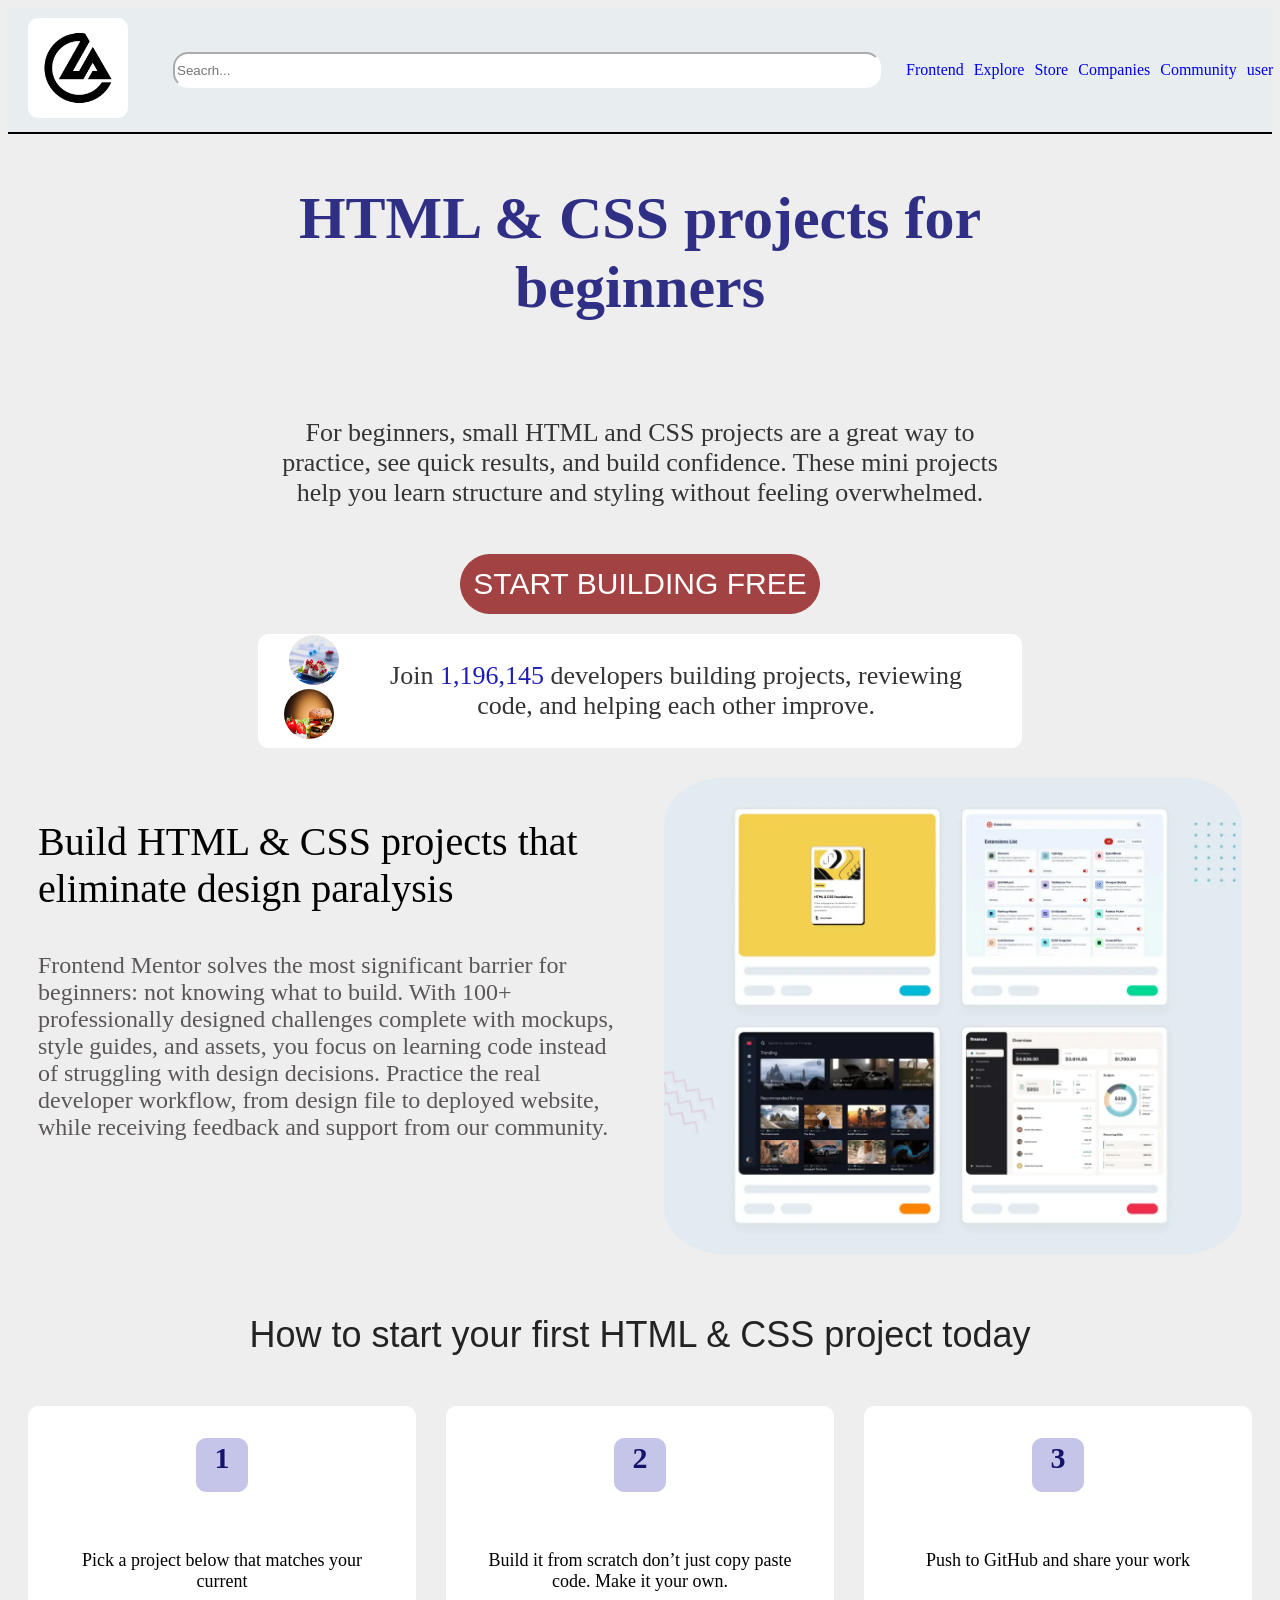
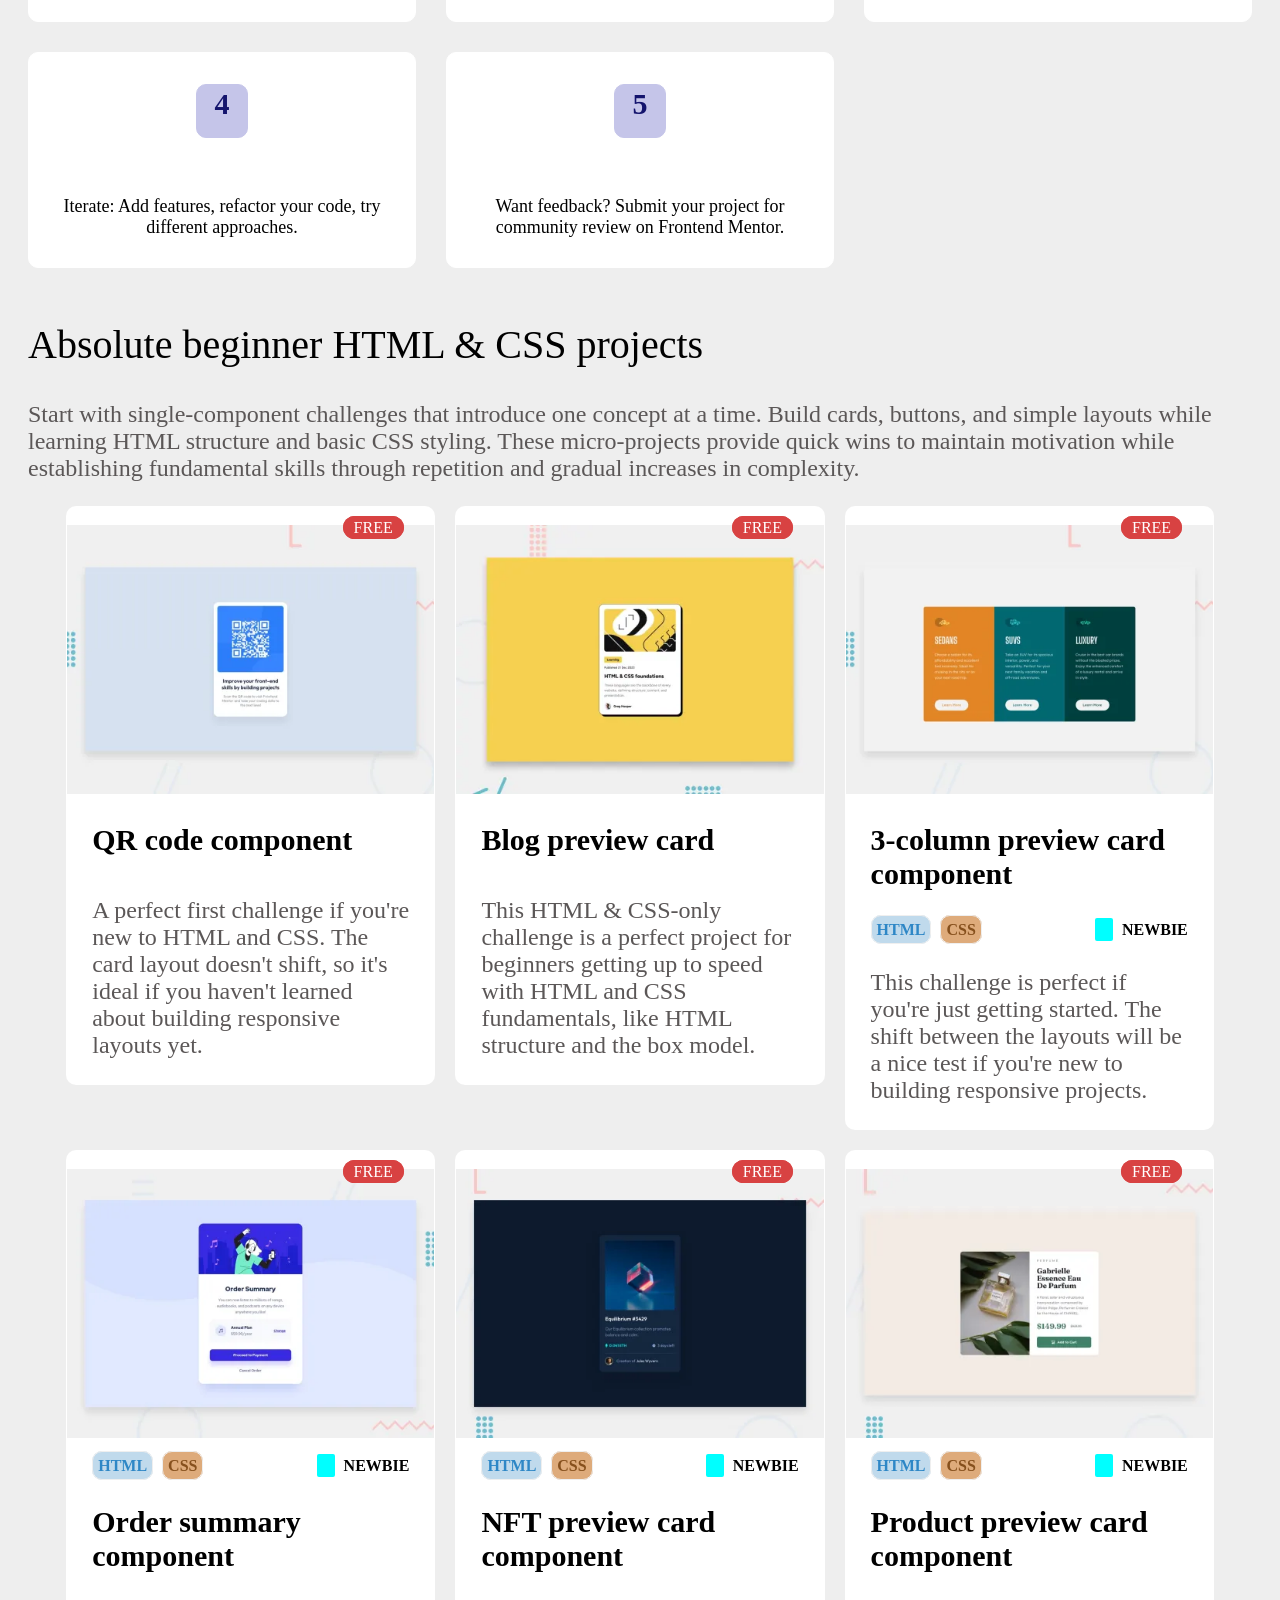
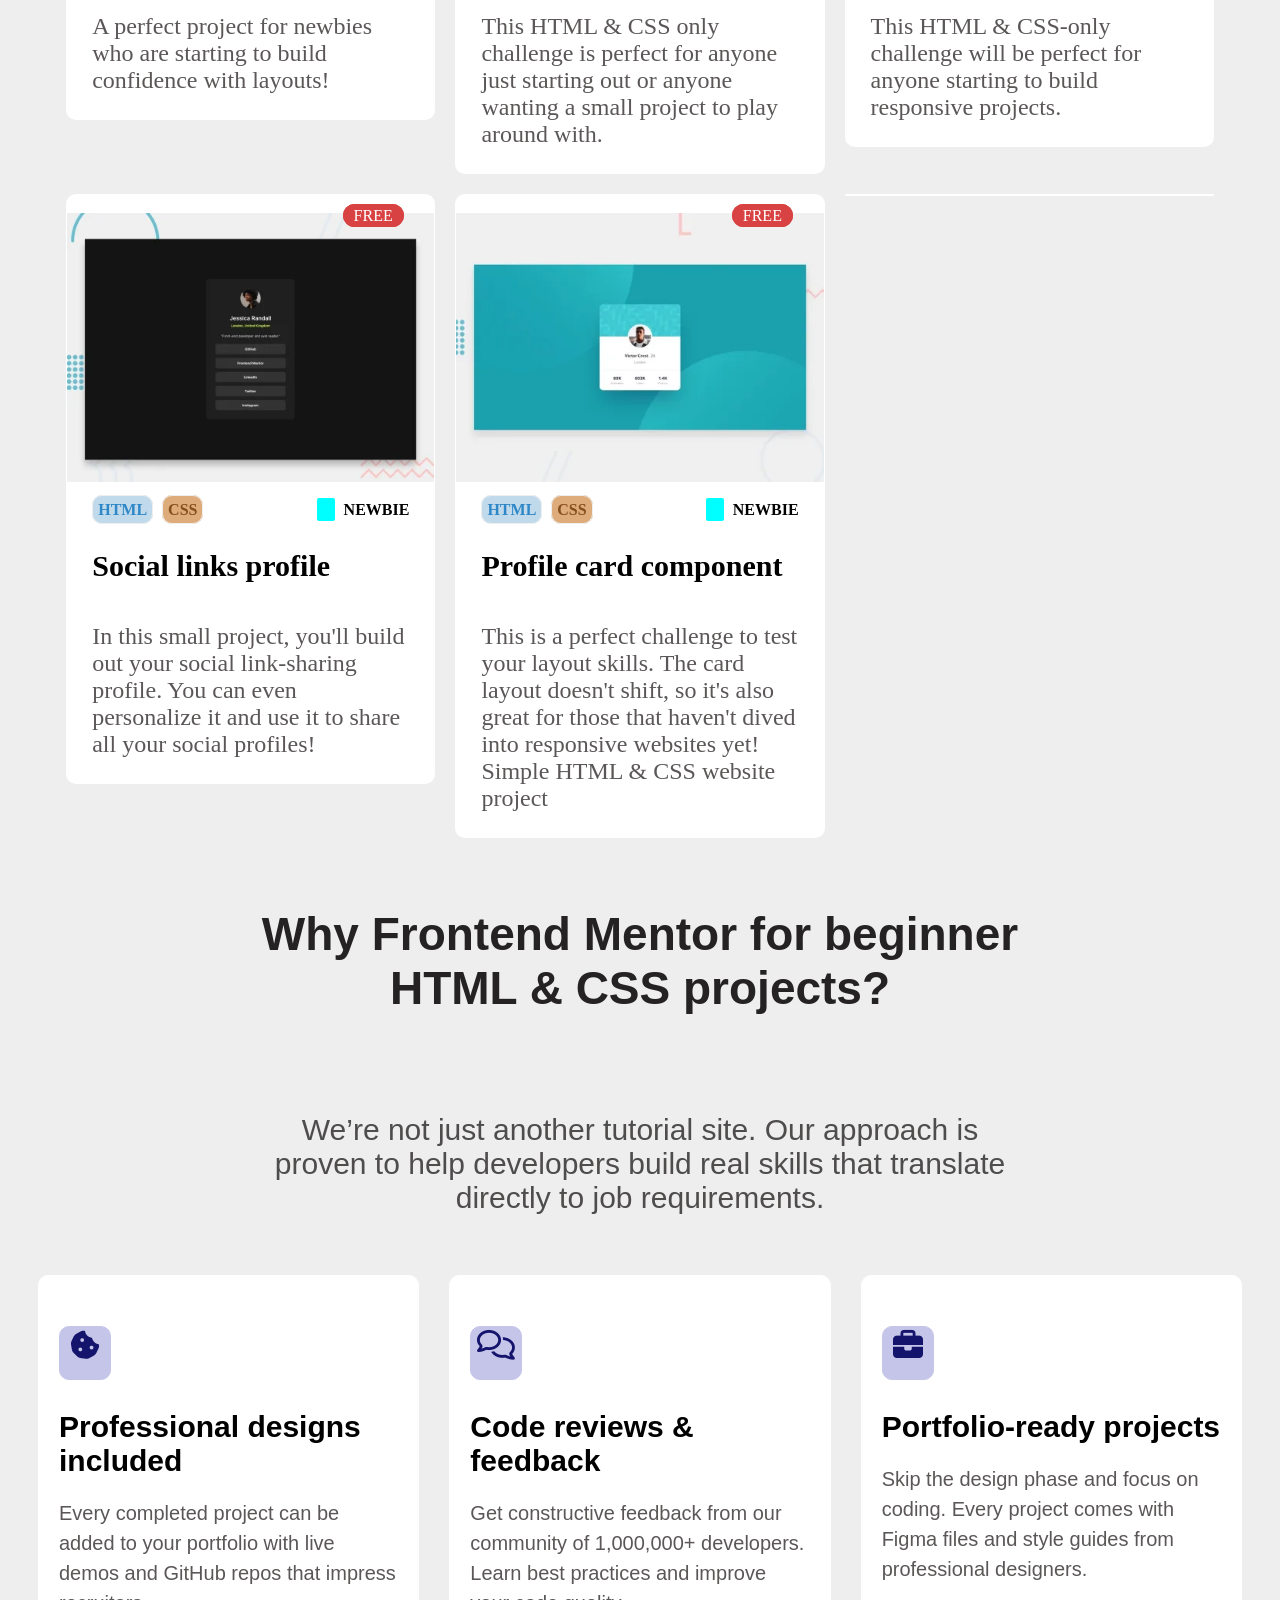
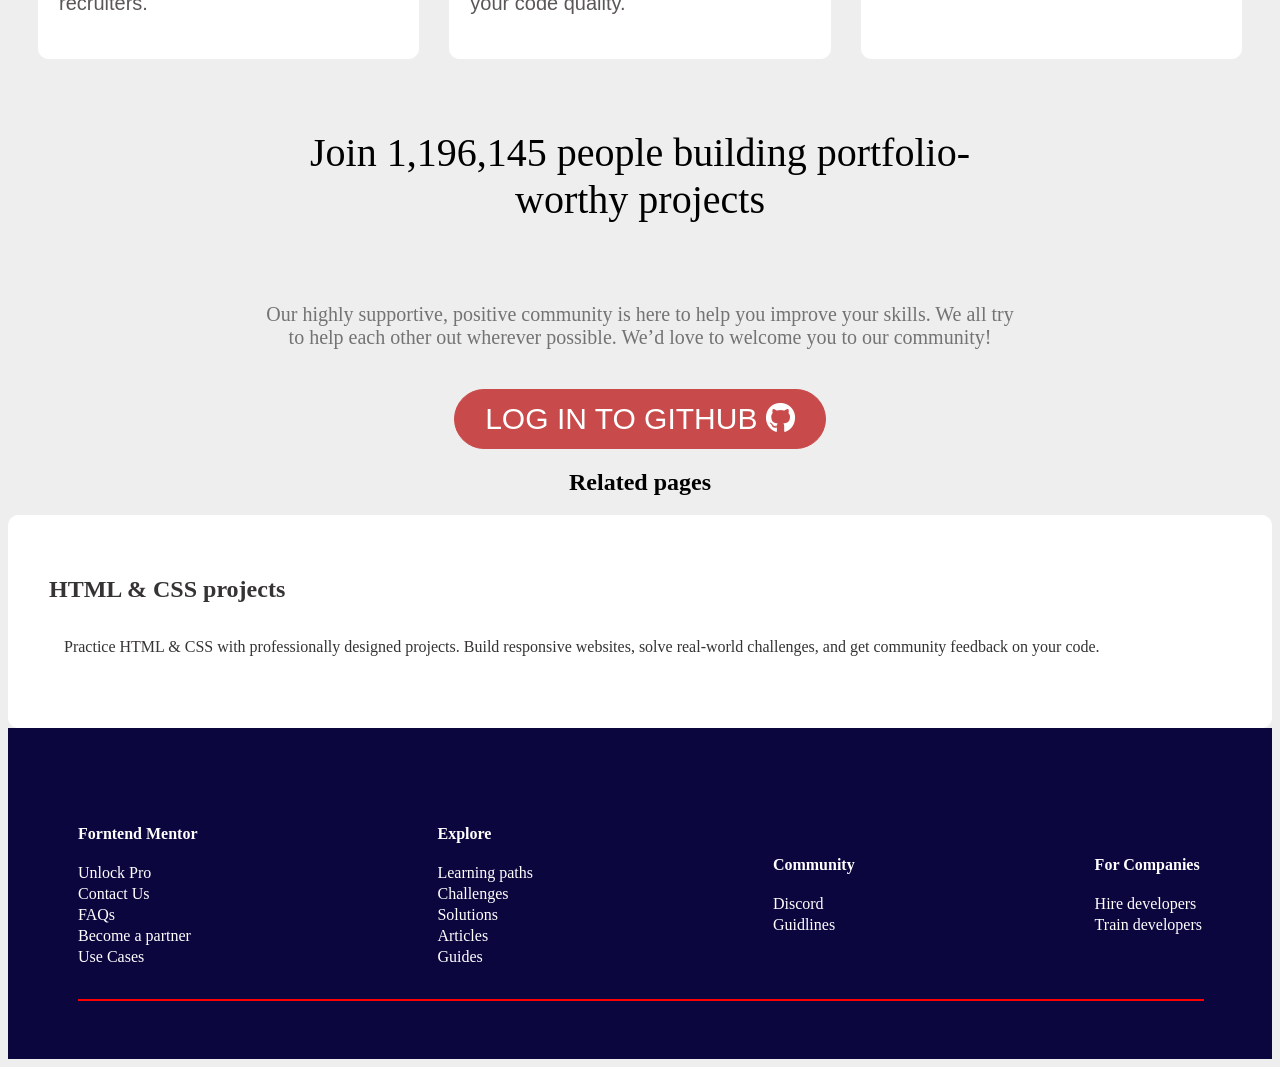
==== index.html @ d3bc4a6a "deploy to vercel again" ====
<!DOCTYPE html>
<html lang="en">

<head>
    <meta charset="UTF-8">
    <meta name="viewport" content="width=device-width, initial-scale=1.0">
    <title>Forntend Mentor</title>
    <link rel="stylesheet" href="css/New.css">
    <link
    rel="stylesheet"
    href="https://cdnjs.cloudflare.com/ajax/libs/font-awesome/6.5.2/css/all.min.css">


</head>

<body>
    <header>
        <div class="logo">
            <img  src="images/logos.jpeg" alt="logo">
        </div>
        <div id="right-hd"> <Input placeholder="Seacrh..." /></div>
        <div class="head-cont">
            <a href="frontend.html">Frontend</a>
            <a href="Explore.html">Explore</a>
            <a href="Store.html">Store</a>
            <a href="Companies.html">Companies</a>
            <a href="Community.html">Community</a>
            <a href="user.html">user</a>
            <a href="Unlock.html">Unlock</a>
        </div>
    </header>


    <main>


        <section class="action-page">
            <h1>HTML & CSS projects for beginners</h1>
            <p>For beginners, small HTML and CSS projects are a great way to practice, see quick results,
                and build confidence. These mini projects help you learn structure and styling without
                feeling overwhelmed.</p>
            <button>Start Building Free</button>
            <div class="action-under-page">
                <div clasimages1">
                    <img class="img1" src="images/food2.jpeg" alt="food">
                    <img class="img2" src="images/foooood.jpeg" alt="foooood">

                </div>
                <div>
                    <p>Join <span style="color: rgb(30, 30, 181);">1,196,145</span> developers building projects,
                        reviewing code, and helping each other improve.</p>
                </div>
            </div>
        </section>
        <section class="all-out">
            <img src="images/all-out.jpeg" alt="all-out">
            <div class="anyclass">
                <h3> Build HTML & CSS projects that eliminate design paralysis</h3>
                <p>Frontend Mentor solves the most significant barrier for beginners: not knowing what to build.
                    With 100+ professionally designed challenges complete with mockups, style guides, and assets, you
                    focus on learning code instead of struggling with design decisions.
                    Practice the real developer workflow, from design file to deployed website, while receiving feedback
                    and support from our community.</p>
            </div>
        </section>
        <section class="how-to-page">
            <h1>How to start your first HTML & CSS project today</h1>
            <div class="grid-layout">
                <div class="how-to">
                    <h3>1</h3>
                    <p>Pick a project below that matches your current</p>
                </div>
                <div class="how-to">
                    <h3>2</h3>
                    <p>Build it from scratch don’t just copy paste code. Make it your own.</p>
                </div>
                <div class="how-to">
                    <h3>3</h3>
                    <p>Push to GitHub and share your work</p>
                </div>
                <div class="how-to">
                    <h3>4</h3>
                    <p>Iterate: Add features, refactor your code, try different approaches.</p>
                </div>
                <div class="how-to">
                    <h3>5</h3>
                    <p>Want feedback? Submit your project for community review on Frontend Mentor.</p>
                </div>
            </div>
        </section>




        <section class="grid-fall">
            <div>
                <h2>Absolute beginner HTML & CSS projects</h2>
                <p>Start with single-component challenges that introduce one concept at a time. Build cards, buttons,
                    and simple layouts
                    while learning HTML structure and basic CSS styling.
                    These micro-projects provide quick wins to maintain motivation while
                    establishing fundamental skills through repetition and gradual increases
                    in complexity.</p>
            </div>
            <div class="inner-fall-in">
                <div class="inner-fall-div">
                    <div class="fall-in-img-sec">
                        <span class="tag"> FREE</span>
                        <img src="images/qr-code.jpg" alt="">
                    </div>
                    <h4>QR code component</h4>
                    <p>A perfect first challenge if you're new to HTML and CSS.
                        The card layout doesn't shift, so it's ideal if you haven't learned about building responsive
                        layouts yet.</p>
                </div>
                <div class="inner-fall-div">
                    <div class="fall-in-img-sec">
                        <span class="tag"> FREE</span>
                        <img src="images/Blog.jpg" alt="">
                    </div>
                    <h4>Blog preview card</h4>
                    <p>This HTML & CSS-only challenge is a perfect project for beginners getting up to speed with HTML
                        and CSS fundamentals, like HTML structure and the box model.</p>
                </div>
                <div class="inner-fall-div">
                    <div class="fall-in-img-sec">
                        <span class="tag"> FREE</span>
                        <img src="images/11.jpg" alt="">
                    </div>
                    <h4>3-column preview card component</h4>
                    <div class="lang">
                        <div class="left-lang">
                            <span class="first-lang">HTML</span>
                            <span class="second-lang">CSS</span>
                        </div>
                        <div>
                            <span
                                style=" width:6px; height:4px; color: aqua; padding: 3px; background-color:aqua; border-radius: 2px; margin-right: 5px;">O</span>
                            <span class="third-lang">newbie </span>
                        </div>
                    </div>
                    <p> This challenge is perfect if you're just getting started. The shift between the layouts will be
                        a nice test if you're new to building responsive projects.</p>


                </div>
                <div class="inner-fall-div">
                    <div class="fall-in-img-sec">
                        <span class="tag"> FREE</span>
                        <img src="images/22.jpg" alt="">
                    </div>
                    <div class="lang">
                        <div class="left-lang">
                            <span class="first-lang">HTML</span>
                            <span class="second-lang">CSS</span>
                        </div>
                        <div>
                            <span
                                style=" width:6px; height:4px; color: aqua; padding: 3px; background-color:aqua; border-radius: 2px; margin-right: 5px;">O</span>
                            <span class="third-lang">newbie </span>
                        </div>
                    </div>
                    <h4>Order summary component</h4>
                    <p>A perfect project for newbies who are starting to build confidence with layouts!</p>
                </div>
                <div class="inner-fall-div">
                    <div class="fall-in-img-sec">
                        <span class="tag"> FREE</span>
                        <img src="images/33.jpg" alt="">
                    </div>

                    <div class="lang">
                        <div class="left-lang">
                            <span class="first-lang">HTML</span>
                            <span class="second-lang">CSS</span>
                        </div>
                        <div>
                            <span
                                style=" width:6px; height:4px; color: aqua; padding: 3px; background-color:aqua; border-radius: 2px; margin-right: 5px;">O</span>
                            <span class="third-lang">newbie </span>
                        </div>
                    </div>
                    <h4>NFT preview card component</h4>
                    <p>This HTML & CSS only challenge is perfect for anyone just starting out or anyone wanting a small
                        project to play around with.</p>
                </div>
                <div class="inner-fall-div">
                    <div class="fall-in-img-sec">
                        <span class="tag"> FREE</span>
                        <img src="images/55.jpg" alt="">
                    </div>

                    <div class="lang">
                        <div class="left-lang">
                            <span class="first-lang">HTML</span>
                            <span class="second-lang">CSS</span>
                        </div>
                        <div>
                            <span
                                style=" width:6px; height:4px; color: aqua; padding: 3px; background-color:aqua; border-radius: 2px; margin-right: 5px;">O</span>
                            <span class="third-lang">newbie </span>
                        </div>
                    </div>
                    <h4>Product preview card component</h4>
                    <p>This HTML & CSS-only challenge will be perfect for anyone starting to build responsive projects.
                    </p>
                </div>
                <div class="inner-fall-div">
                    <div class="fall-in-img-sec">
                        <span class="tag"> FREE</span>
                        <img src="images/66.jpg" alt="">
                    </div>

                    <div class="lang">
                        <div class="left-lang">
                            <span class="first-lang">HTML</span>
                            <span class="second-lang">CSS</span>
                        </div>
                        <div>
                            <span
                                style=" width:6px; height:4px; color: aqua; padding: 3px; background-color:aqua; border-radius: 2px; margin-right: 5px;">O</span>
                            <span class="third-lang">newbie </span>
                        </div>
                    </div>
                    <h4>Social links profile</h4>
                    <p>In this small project, you'll build out your social link-sharing profile.
                        You can even personalize it and use it to share all your social profiles!</p>
                </div>
                <div class="inner-fall-div">
                    <div class="fall-in-img-sec">
                        <span class="tag"> FREE</span>
                        <img src="images/77.jpg" alt="">
                    </div>

                    <div class="lang">
                        <div class="left-lang">
                            <span class="first-lang">HTML</span>
                            <span class="second-lang">CSS</span>
                        </div>
                        <div>
                            <span
                                style=" width:6px; height:4px; color: aqua; padding: 3px; background-color:aqua; border-radius: 2px; margin-right: 5px;">O</span>
                            <span class="third-lang">newbie </span>
                        </div>
                    </div>
                    <h4>Profile card component</h4>
                    <p>This is a perfect challenge to test your layout skills.
                        The card layout doesn't shift, so it's also great for those that haven't dived into responsive
                        websites yet!
                        Simple HTML & CSS website project</p>
                </div>
                <div  class="inner-fall-div"></div>
            </div>

        </section>
                <!-- <section>
                  <h1  Why Frontend Mentor for beginner HTML & CSS projects?</h1>
                  <p>
                    We’re not just another tutorial site. Our approach is proven to help developers build real skills that translate directly to job requirements.
                  </p>
                  div
                </section> -->



        <section class="phone-page">
            <div class="phone-top">
                <h1>Why Frontend Mentor for beginner HTML & CSS projects?</h1>
                <p>We’re not just another tutorial site.
                    Our approach is proven to help developers build real skills that translate directly to job
                    requirements.</p>
            </div>

            <div class="grid-lay">
                <div class="all-text">
                    <h3>
                       <i class="fa-duotone fa-solid fa-cookie-bite"></i>
                    </h3>
                    <span>Professional designs included</span>
                    <p>Every completed project can be added to your portfolio with live demos and GitHub repos that
                        impress recruiters.</p>
                </div>
                <div class="all-text">
                    <h3>
                        <i class="fa-regular fa-comments"></i>
                    </h3>
                    <span>Code reviews & feedback</span>
                    <p>Get constructive feedback from our community of 1,000,000+ developers.
                        Learn best practices and improve your code quality.</p>
                </div>
                <div class="all-text">
                    <h3>
                        <i class="fa-solid fa-briefcase"></i>
                    </h3>
                    <span>Portfolio-ready projects</span>
                    <p>Skip the design phase and focus on coding.
                        Every project comes with Figma files and style guides from professional designers.</p>
                </div>



            </div>
            </div>
        </section>

        <section class="subomi-page">
            <h3>Join 1,196,145 people building portfolio-worthy projects</h3>
            <p>Our highly supportive, positive community is here to help you improve your skills.
                We all try to help each other out wherever possible.
                We’d love to welcome you to our community!</p>
            <button>Log in to GitHub <i class="fa-brands fa-github"></i></button>
        </section>

        <section class="grid-off">
            <h1>Related pages</h1>
            <div class="test-on">
                <h2>HTML & CSS projects</h2>
                <p>Practice HTML & CSS with professionally designed projects.
                    Build responsive websites, solve real-world challenges,
                    and get community feedback on your code.</p>

            </div>
        </section>

        

        <section></section>
        <section></section>
        <section></section>
    </main>

    <footer>
        <div class="footer-column">
            <div class="ft-ct-wrap">
                <h4>Forntend Mentor</h4>
                <div>
                    <a href="#"> Unlock Pro</a>
                    <a href="#">Contact Us </a>
                    <a href="#">FAQs</a>
                    <a href="#">Become a partner</a>
                    <a href="#">Use Cases</a>
                </div>
            </div>
            <div class="ft-ct-wrap">
                <h4>Explore</h4>
                <div>
                    <a href="#">Learning paths</a>
                    <a href="#">Challenges</a>
                    <a href="#">Solutions</a>
                    <a href="#">Articles</a>
                    <a href="#">Guides</a>
                </div>
            </div>
            <div class="ft-ct-wrap">
                <h4>Community</h4>
                <div>
                    <a href="#">Discord</a>
                    <a href="#">Guidlines</a>
                </div>
            </div>
            <div class="ft-ct-wrap">
                <h4>For Companies</h4>
                <div>
                    <a href="#">Hire developers</a>
                    <a href="#">Train developers</a>
                </div>
            </div>
        </div>
        <hr color="red" width="100%">
    </footer>
</body>

</html>
---- css/New.css ----
:root{
    --primary:#fff;
    --secondary: #648d11;
}

header{
    display: flex;
    flex-direction: row;
    align-items: center;
    background-color: rgba(214, 236, 240, 0.283);
    justify-content: space-between;
    height: auto;
    width: 100%;
    gap: 25px;
    border-bottom: 2px solid;
    margin: auto;
}
body{
    background-color: #eee ;
}
.logo img{
    width: 100px;
    height: 100px;
    border-radius: 10px;
    margin: 10px 20px;
}
.head-cont{
    display: flex;
    flex-direction: row;
    gap: 10px;
    justify-content: space-between;

}
.head-cont a{
    text-decoration: none;
    /* text-shadow: 5px; */
    


}
input{
    width: 700px;
    height: 30px;
    border-radius: 15px;
    border-color: white
}
footer{
    /* height: auto; */
    background-color: rgb(12, 6, 62);
    flex-direction: column;
    display: flex;
    padding: 50px 70px;
    color: white;
    /* margin: auto; */

}
.footer-column{
    /* height: auto; */
    /* width: auto; */
    align-items: center;
    flex-direction: row;
    justify-content: space-between;
    display: flex;
    margin: 25px 0px;
}
.ft-ct-wrap div{
    display: flex;
    flex-direction: column;
    gap: 3px;
}

.ft-ct-wrap a{
    text-decoration: none;
    color: rgb(255, 255, 255);


}
.ft-ct-wrap a:hover{
    color:rgb(91, 85, 85)
}
.how-to-page {
    display: flex;
    flex-direction: column;
    gap: 20px;
    justify-content: center;
    align-items: center;
    text-align: center;
    height: auto;
}

.how-to-page h1{
    font-family: sans-serif;
    font-weight: lighter;
    font-size: 36px;
    color: rgb(36, 34, 34);
    text-align: center;
    
}
.grid-layout{
 height: auto;
 width: auto;
 /* margin-top: 30px; */
 display: grid;
 grid-template-columns: repeat(3, 1fr);
 gap: 30px;
     margin: 0px 20px;

}
.grid-layout div{
    height: auto;
    width: auto;
    background-color: var();
    padding: 1px;
    border: 1px solid var(--primary);
    color: #353333;
    border-radius: 10px;
}
.action-page{
    display: flex;
    flex-direction: column;
    /* justify-content: center; */
    align-items: center;
    align-content: center;
    /* width: 150px; */
    padding: 0px 250px ;
    gap: 20px;
}
.action-page h1{
    color: #2f2f86;
    font-size: 60px;
    font-weight: bolder;
    align-items: center;
    text-align: center ;
}
.how-to{
    display: flex;
    flex-direction: column;
    align-items: center;
    border-radius: 10px;
    background-color: #fff;

}
.how-to h3, .all-text h3{
    background-color: #c5c5e9;
    height: 50px;
    width: 50px;
    font-size: 30px;
    font-weight: bolder;
    color:#14146d;
    border: 1px solid #c5c5e9;
    border-radius: 10px;
    text-align: center;
    justify-items: center;
    padding-top: 2px;
}

.how-to p{
    font-family: 'Times New Roman', Times, serif;
    text-align: center;
    color: #000;
    padding: 10px 30px ;
    font-size: large;
    
}


.action-page p{
    font-size: 26px;
    color: #353333;
    text-align: center;
}

.action-page button{
    background-color: #a34242;
    font-size: 30px;
    border: 1px solid #a34242;
    padding: 12px;
    border-radius:30px ;
    color: white;
    text-transform: uppercase;
}
.action-page button:hover{
    background-color:#d84242 ;
}
.action-under-page{
    background: #fff;
    border-radius: 10px;
    border: 1px solid #fff;
    display: flex;
    flex-direction: row;
    gap: 5px;
    padding: 0px 30px;

}

.action-under-page img{
    width: 50px;
    height: 50px;
    border-radius: 50px;
}

.images1{
 display: flex;
 align-items: center;
 align-content: center;
}
.img2{
  position: relative;
  left:-5px;

}

 .subomi-page button{
    background-color: #c94a4a;
    font-size: 30px;
    border: 1px solid #c94a4a;
    padding: 12px 30px;
    border-radius:30px ;
    color: white;
    text-transform: uppercase;

 }
.subomi-page button:hover{
    background-color: #d84242;
}
.subomi-page p{
     font-size: 20px;
    color: #737373;
    text-align: center;
    /* break-inside: avoid-column; */
}
.subomi-page h3{
    color: #000;
    font-size: 40px;
    font-weight: 450;
    align-items: center;
    text-align: center ;
}
.subomi-page{
    display: flex;
    flex-direction: column;
    align-items: center;
    align-content: center;
    padding: 0px 250px ;
    gap: 20px;
    /* margin: bottom 100px;  */
}
.phone-page span{
    font-size: larger bolder;
    text-align: left;
}
.phone-top{
    display: flex;
    flex-direction: column;
    align-items: center;
    align-content: center;
    padding: 0px 250px ;
    gap: 20px;
    text-align: center;

}
.phone-top h1{
    font-family: sans-serif;
    font-weight: bolder;
    font-size: 46px;
    align-items: center;
    text-align: center;
    padding: 10px 0px;
}
.phone-top p{
    font-family: sans-serif;
    font-size: 30px;
    color: rgb(79, 76, 76);
    text-align: center;
}
.phone-page{
    font-family: sans-serif;
    font-size: 20px;
    color: rgb(36, 34, 34);
    text-align: center;
}
.all-text{
    text-align: left;
    
}
.all-text span{
    font-size: bolder;
}

.grid-lay{
 height: auto;
 width: auto;
 display: grid;
 grid-template-columns: repeat(3, 1fr);
 gap: 30px;
 margin: 10px 20px;
 padding: 20px 10px;

}
.grid-lay span{
    font-size: 30px;
    color: #000;
    text-align: left;
    font-weight: bold;
}
.grid-lay p{
    font-size: 20px;
    color: #5b5757;
    text-align: left;
    font-weight: normal;
    line-height: 1.5;
}
.grid-lay div{
    height: auto;
    width: auto;
    background-color: var(--primary);
    padding: 1px;
    border: 1px solid var(--primary);
    color: #353333;
    border-radius: 10px;
    padding: 20px;
}
.grid-off div{
   height: auto;
    width: auto;
    background-color: var(--primary);
    padding: 1px;
    border: 1px solid var(--primary);
    color: #353333;
    border-radius: 10px;
    padding: 40px;
    justify-content: center;
    align-self: center;
    box-sizing: content-box;
}
.grid-off h1{
    text-align: center;
    font-size: bolder;
}
.test-on p{
    padding: 15px;
    border-radius: 25px;
    font-weight: lighter;

}
.all-out{

    display: flex;
    flex-direction: row-reverse;
    /* flex-wrap: ; */
   justify-content: space-between;
    gap: 50px; 
    margin: 30px ;



}
.all-out img{
   width: 48%;
   height: auto;
 border-radius: 10%;
 /* align-items: flex-start;  */

}

.all-out h3, .grid-fall h2{
    font-size: 40px;
    color: #000;
    text-align: left;
    font-weight: normal;
}

.all-out p, .grid-fall p, .inner-fall-div p{
    font-size: 24px;
    font-weight: normal;
    color: #5b5757;   
    text-align: left;
}      


.grid-fall{
    height: auto;
    padding: 1px;
    color: #000;
    border-radius: 10px;
    padding: 20px;
    /* flex-direction: row; */
    border-color: #a34242;
}
.inner-fall-in{
    display: flex;
    flex-direction: row;
    flex-wrap: wrap;
    justify-content: center;
    gap: 20px;
    align-items:flex-start;
}
.inner-fall-in .inner-fall-div{
    background-color: white;
    border-radius: 10px;
    border: 1px solid transparent;
    width: 30%;
    height: auto;
}



.inner-fall-div h4{
    font-size: 30px;
    text-align: left;
    padding: 15px;
    margin: 10px;

}
.inner-fall-div p{
  margin: 10px;
  padding: 15px;

}
.fall-in-img-sec {
    display: inline;
    position: relative;



}
.fall-in-img-sec img{
 max-width: 100%;
 object-fit: cover;
 transition: transform 0.3s ease-in-out; 
}
.fall-in-img-sec img:hover{
 /* max-width: 100%; */
 transform: scale(1.1);
}
.tag{
    position: relative;
    background-color: #d84242;
    padding: 2px 10px;
    border-radius: 20px;
    border: 1px solid #d84242;
    color: white ;
    left: 75%;
    top:12px;
    z-index: 99;
}
.outer-fall-in{
     display: flex;
    flex-direction: row;
    flex-wrap: wrap;
    justify-content: center;
    gap: 20px;
    align-items:flex-start; 
}
.outer-fall-in .outer-fall-div{
    background-color: white;
    border-radius: 10px;
    border: 1px solid transparent;
    width: 30%;
    height: auto;
}
.outer-fall-div h4{
    font-size: 30px;
    text-align: left;
    padding: 15px;
    margin: 10px;

}
.fall-out-img-sec {
    display: inline;
    position: relative;
}
.fall-out-img-sec img{
 max-width: 100%;
 object-fit: cover;
 transition: transform 0.3s ease-in-out;
}
.lang{
    /* position: relative; */
    /* bottom: 200px; */
    display: flex;
    justify-content: space-between;
    align-items: center;
    margin: 15px 25px;

}


.left-lang span:first-child{
    background-color: #c0daec;
    color: #2e87c6;
    font-weight: bolder;
    border: 1px solid #efefef;
    padding: 5px;
    border-radius: 10px;
    margin-right: 5px;
    
    
}
.left-lang span:nth-child(2){
    background-color: #deab7b;
    color: #86501d;
    font-weight: bolder;
    border: 1px solid #efefef;
    padding: 5px;
    border-radius: 10px;

}
.third-lang{
     background-color: white;
    color: black;
    font-weight: bolder;
    text-transform: uppercase;
}




.all-in{
    color: #d84242;
}
.all-in{
    flex-direction: row;
}
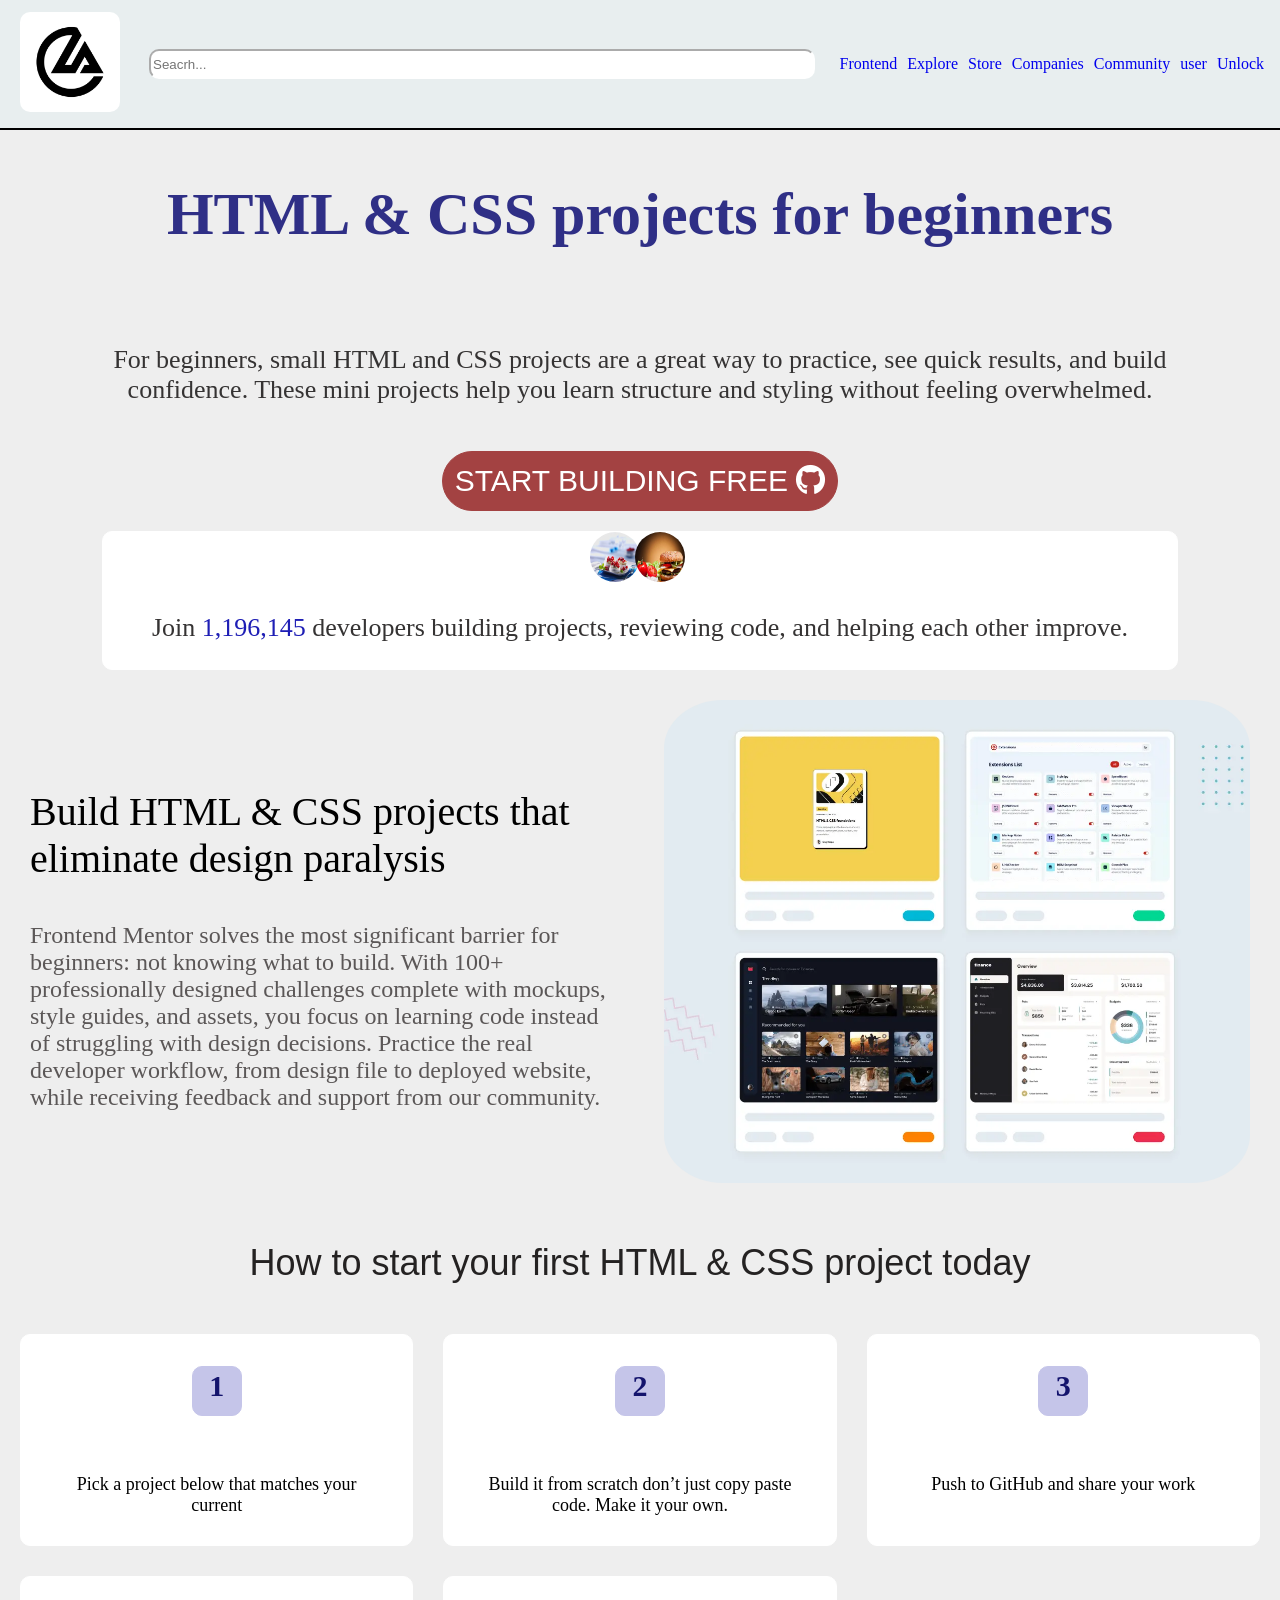
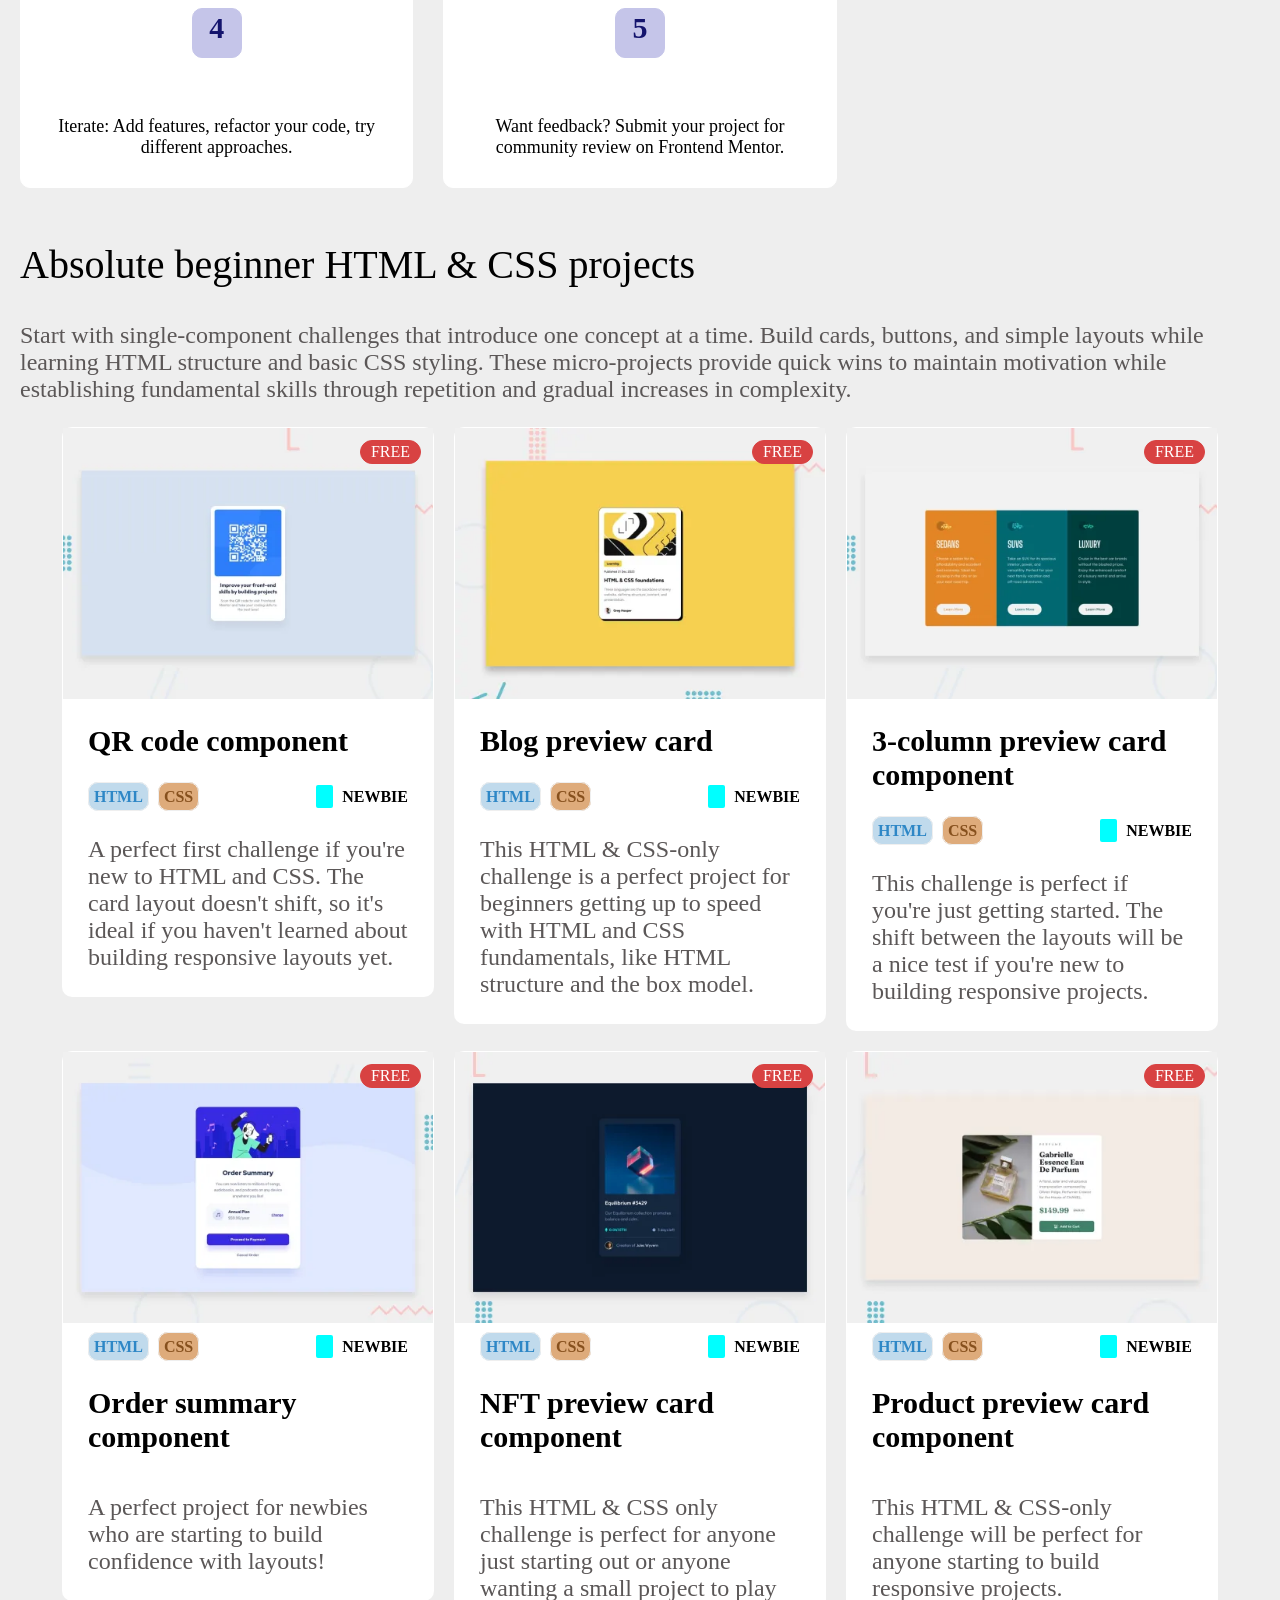
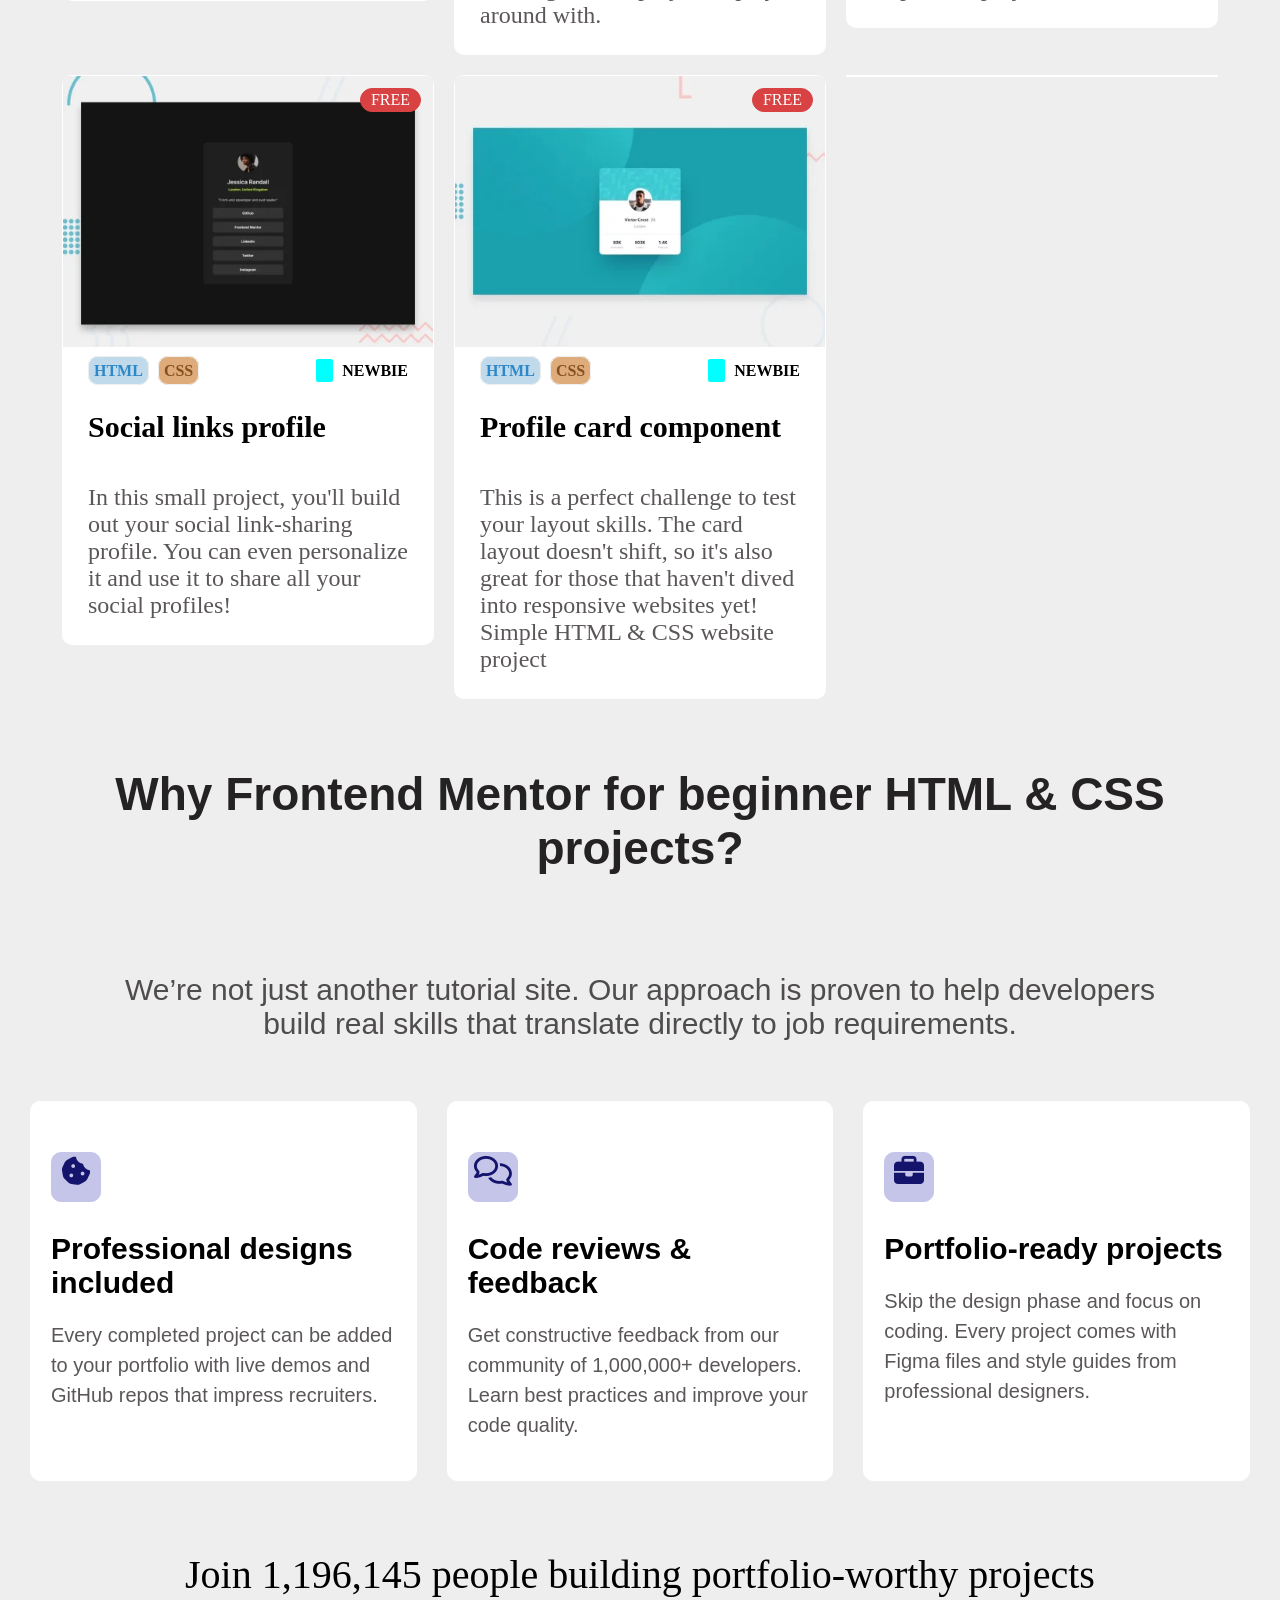
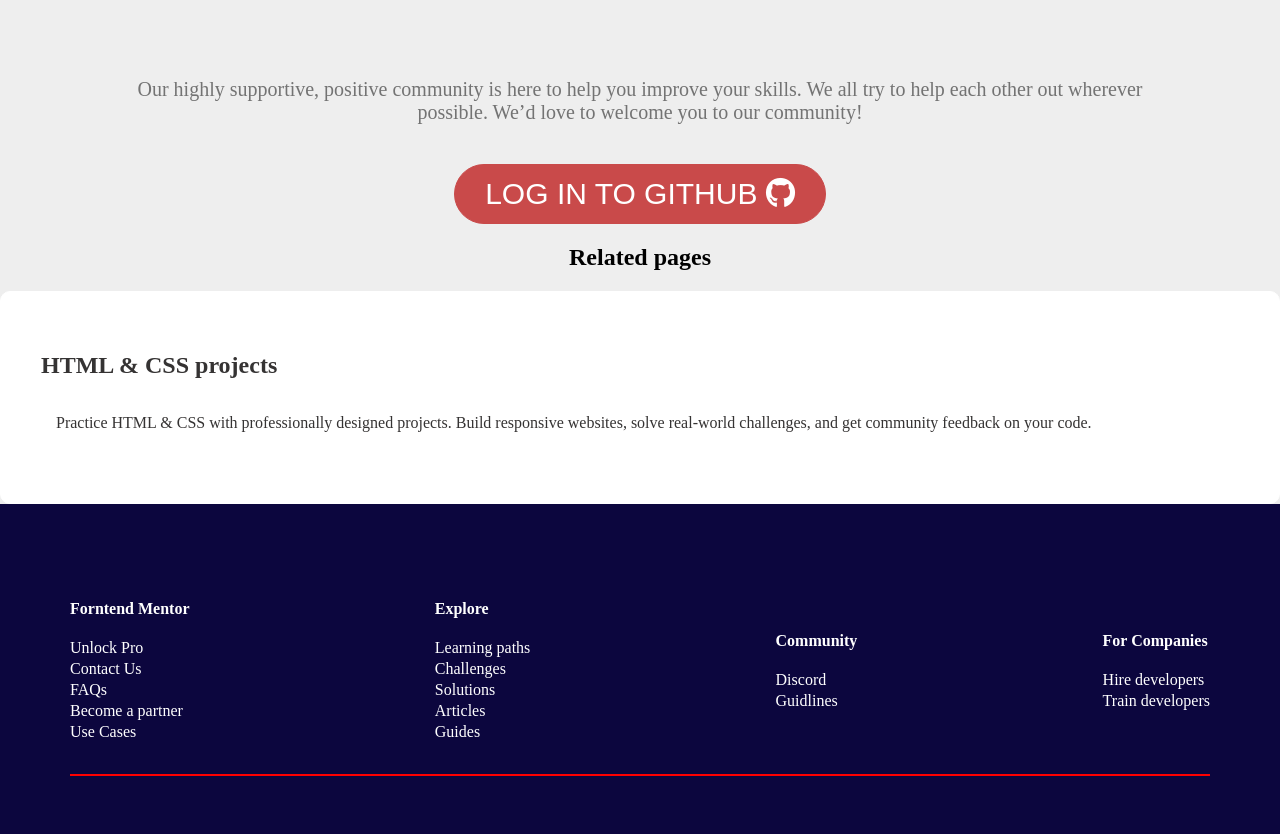
==== commit c2d2b5b1: "added respoonsiveness" ====
--- a/index.html
+++ b/index.html
@@ -39,9 +39,9 @@
             <p>For beginners, small HTML and CSS projects are a great way to practice, see quick results,
                 and build confidence. These mini projects help you learn structure and styling without
                 feeling overwhelmed.</p>
-            <button>Start Building Free</button>
+            <button>Start Building Free <i class="fa-brands fa-github"></i> </button>
             <div class="action-under-page">
-                <div clasimages1">
+                <div class="images1">
                     <img class="img1" src="images/food2.jpeg" alt="food">
                     <img class="img2" src="images/foooood.jpeg" alt="foooood">
 
@@ -109,6 +109,17 @@
                         <img src="images/qr-code.jpg" alt="">
                     </div>
                     <h4>QR code component</h4>
+                    <div class="lang">
+                        <div class="left-lang">
+                            <span class="first-lang">HTML</span>
+                            <span class="second-lang">CSS</span>
+                        </div>
+                        <div>
+                            <span
+                                style=" width:6px; height:4px; color: aqua; padding: 3px; background-color:aqua; border-radius: 2px; margin-right: 5px;">O</span>
+                            <span class="third-lang">newbie </span>
+                        </div>
+                    </div>
                     <p>A perfect first challenge if you're new to HTML and CSS.
                         The card layout doesn't shift, so it's ideal if you haven't learned about building responsive
                         layouts yet.</p>
@@ -119,6 +130,17 @@
                         <img src="images/Blog.jpg" alt="">
                     </div>
                     <h4>Blog preview card</h4>
+                    <div class="lang">
+                        <div class="left-lang">
+                            <span class="first-lang">HTML</span>
+                            <span class="second-lang">CSS</span>
+                        </div>
+                        <div>
+                            <span
+                                style=" width:6px; height:4px; color: aqua; padding: 3px; background-color:aqua; border-radius: 2px; margin-right: 5px;">O</span>
+                            <span class="third-lang">newbie </span>
+                        </div>
+                    </div>
                     <p>This HTML & CSS-only challenge is a perfect project for beginners getting up to speed with HTML
                         and CSS fundamentals, like HTML structure and the box model.</p>
                 </div>
--- a/css/New.css
+++ b/css/New.css
@@ -33,15 +33,11 @@
 }
 .head-cont a{
     text-decoration: none;
-    /* text-shadow: 5px; */
-    
-
-
 }
 input{
     width: 700px;
     height: 30px;
-    border-radius: 15px;
+    border-radius: 10px;
     border-color: white
 }
 footer{
@@ -431,7 +427,7 @@
 }
 .fall-in-img-sec img:hover{
  /* max-width: 100%; */
- transform: scale(1.1);
+ transform: scale(1.02);
 }
 .tag{
     position: relative;
@@ -521,4 +517,227 @@
 }
 .all-in{
     flex-direction: row;
+}
+
+*,
+*::before,
+*::after {
+    box-sizing: border-box;
+}
+
+body {
+    margin: 0;
+}
+
+img {
+    max-width: 100%;
+}
+
+header {
+    flex-wrap: wrap;
+    padding: 8px 16px;
+}
+
+.logo img {
+    margin: 4px;
+}
+
+#right-hd {
+    flex: 1 1 220px;
+    min-width: 0;
+}
+
+input {
+    width: 100%;
+    max-width: 700px;
+}
+
+.head-cont {
+    flex-wrap: wrap;
+}
+
+.action-page {
+    padding: 0 8vw;
+}
+
+.action-page h1 {
+    font-size: 60px;
+}
+
+.action-under-page {
+    align-items: center;
+    flex-wrap: wrap;
+    justify-content: center;
+    max-width: 100%;
+}
+
+.all-out {
+    align-items: center;
+}
+
+.inner-fall-in .inner-fall-div {
+    min-width: 0;
+}
+
+.fall-in-img-sec {
+    display: block;
+}
+
+.fall-in-img-sec img {
+    display: block;
+    width: 100%;
+}
+
+.tag {
+    position: absolute;
+    left: auto;
+    right: 12px;
+}
+
+.subomi-page,
+.phone-top {
+    padding-left: 8vw;
+    padding-right: 8vw;
+}
+
+.footer-column {
+    flex-wrap: wrap;
+    gap: 24px;
+}
+
+@media (max-width: 900px) {
+    .grid-layout,
+    .grid-lay {
+        grid-template-columns: repeat(2, minmax(0, 1fr));
+    }
+
+    .inner-fall-in .inner-fall-div,
+    .outer-fall-in .outer-fall-div {
+        width: calc(50% - 10px);
+    }
+
+    .all-out {
+        gap: 28px;
+    }
+
+    .all-out h3,
+    .grid-fall h2 {
+        font-size: 34px;
+    }
+
+    .all-out p,
+    .grid-fall p,
+    .inner-fall-div p {
+        font-size: 19px;
+    }
+}
+
+@media (max-width: 600px) {
+    header {
+        gap: 10px;
+    }
+
+    .logo img {
+        width: 64px;
+        height: 64px;
+    }
+
+    #right-hd {
+        flex-basis: calc(100% - 90px);
+    }
+
+    .head-cont {
+        width: 100%;
+        justify-content: flex-start;
+        gap: 8px 14px;
+    }
+
+    .action-page {
+        padding: 0 18px;
+        gap: 14px;
+    }
+
+    .action-page h1 {
+        font-size: 36px;
+    }
+
+    .action-page p {
+        font-size: 18px;
+    }
+
+    .action-page button,
+    .subomi-page button {
+        font-size: 18px;
+        padding: 12px 18px;
+    }
+
+    .action-under-page {
+        padding: 8px 14px;
+    }
+
+    .all-out {
+        flex-direction: column;
+        margin: 24px 18px;
+        gap: 16px;
+    }
+
+    .all-out img {
+        width: 100%;
+    }
+
+    .all-out h3,
+    .grid-fall h2 {
+        font-size: 28px;
+    }
+
+    .all-out p,
+    .grid-fall p,
+    .inner-fall-div p {
+        font-size: 17px;
+    }
+
+    .grid-layout,
+    .grid-lay {
+        grid-template-columns: minmax(0, 1fr);
+        gap: 16px;
+        margin: 0 12px;
+        padding: 12px 4px;
+    }
+
+    .how-to-page h1,
+    .phone-top h1 {
+        font-size: 28px;
+    }
+
+    .inner-fall-in .inner-fall-div,
+    .outer-fall-in .outer-fall-div {
+        width: 100%;
+    }
+
+    .grid-fall {
+        padding: 16px;
+    }
+
+    .subomi-page,
+    .phone-top {
+        padding: 0 18px;
+    }
+
+    .subomi-page h3 {
+        font-size: 28px;
+    }
+
+    .subomi-page p {
+        font-size: 17px;
+    }
+
+    footer {
+        padding: 32px 20px;
+    }
+
+    .footer-column {
+        align-items: flex-start;
+        justify-content: flex-start;
+        gap: 20px 32px;
+    }
 }
